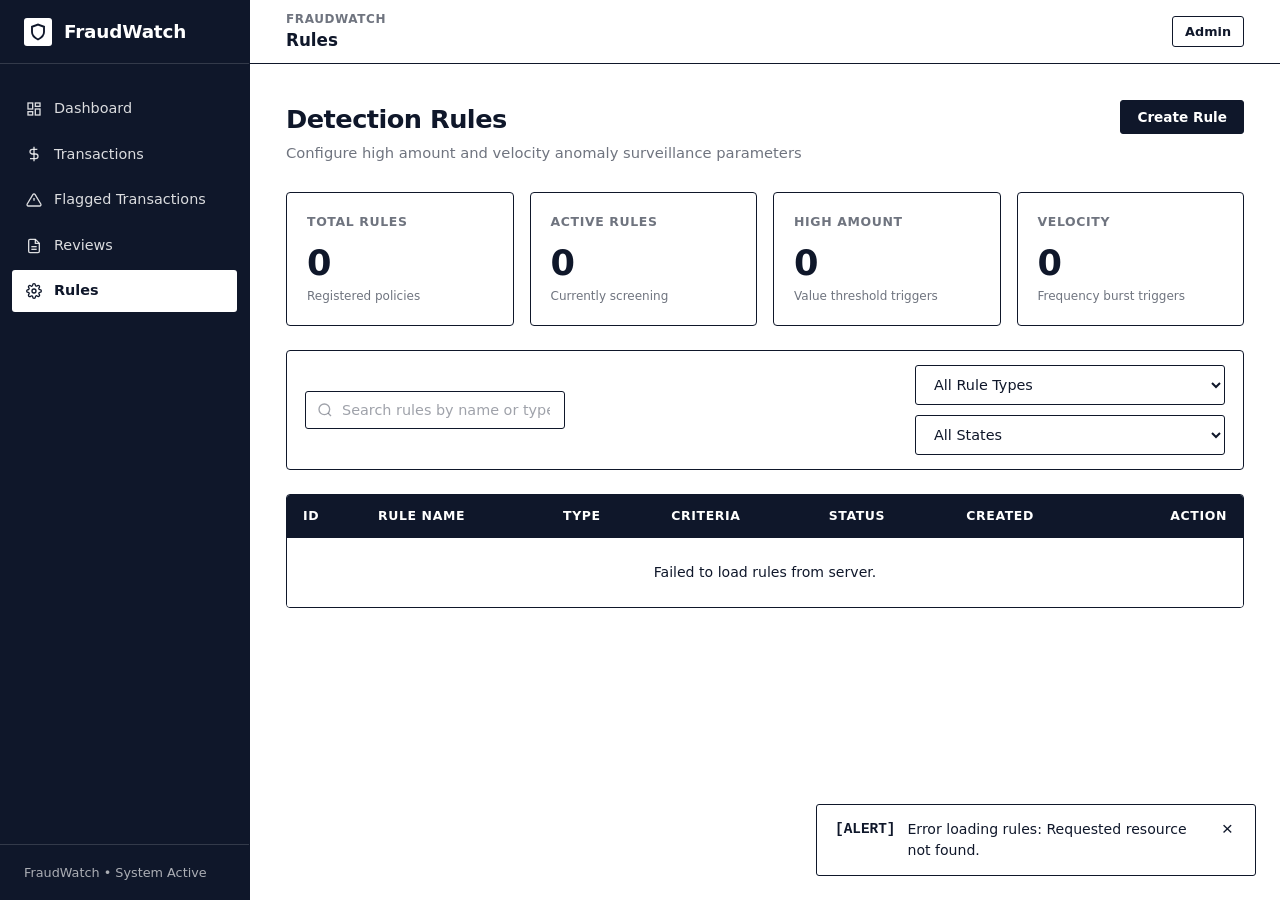
==== frontend/pages/rules.html @ 668bc774 "Initial commit: FraudWatch - Transaction Anomaly Flagging System with unified Spring Boot frontend, " ====
<!DOCTYPE html>
<html lang="en">
<head>
    <meta charset="UTF-8">
    <meta name="viewport" content="width=device-width, initial-scale=1.0">
    <title>FraudWatch — Rules</title>
    <link rel="stylesheet" href="../css/style.css">
</head>
<body>
    <div class="app-container">
        <!-- SIDEBAR -->
        <aside class="app-sidebar" id="sidebar">
            <div class="sidebar-brand">
                <div class="brand-icon">
                    <svg width="18" height="18" viewBox="0 0 24 24" fill="none" stroke="currentColor" stroke-width="2.5"><path d="M12 22s8-4 8-10V5l-8-3-8 3v7c0 6 8 10 8 10z"></path></svg>
                </div>
                <div class="brand-name">FraudWatch</div>
            </div>

            <nav class="sidebar-nav">
                <a href="dashboard.html" class="nav-link">
                    <svg width="16" height="16" viewBox="0 0 24 24" fill="none" stroke="currentColor" stroke-width="2"><rect x="3" y="3" width="7" height="9"></rect><rect x="14" y="3" width="7" height="5"></rect><rect x="14" y="12" width="7" height="9"></rect><rect x="3" y="16" width="7" height="5"></rect></svg>
                    <span>Dashboard</span>
                </a>
                <a href="transactions.html" class="nav-link">
                    <svg width="16" height="16" viewBox="0 0 24 24" fill="none" stroke="currentColor" stroke-width="2"><line x1="12" y1="1" x2="12" y2="23"></line><path d="M17 5H9.5a3.5 3.5 0 0 0 0 7h5a3.5 3.5 0 0 1 0 7H6"></path></svg>
                    <span>Transactions</span>
                </a>
                <a href="flagged.html" class="nav-link">
                    <svg width="16" height="16" viewBox="0 0 24 24" fill="none" stroke="currentColor" stroke-width="2"><path d="M10.29 3.86L1.82 18a2 2 0 0 0 1.71 3h16.94a2 2 0 0 0 1.71-3L13.71 3.86a2 2 0 0 0-3.42 0z"></path><line x1="12" y1="9" x2="12" y2="13"></line><line x1="12" y1="17" x2="12.01" y2="17"></line></svg>
                    <span>Flagged Transactions</span>
                </a>
                <a href="reviews.html" class="nav-link">
                    <svg width="16" height="16" viewBox="0 0 24 24" fill="none" stroke="currentColor" stroke-width="2"><path d="M14 2H6a2 2 0 0 0-2 2v16a2 2 0 0 0 2 2h12a2 2 0 0 0 2-2V8z"></path><polyline points="14 2 14 8 20 8"></polyline><line x1="16" y1="13" x2="8" y2="13"></line><line x1="16" y1="17" x2="8" y2="17"></line></svg>
                    <span>Reviews</span>
                </a>
                <a href="rules.html" class="nav-link active">
                    <svg width="16" height="16" viewBox="0 0 24 24" fill="none" stroke="currentColor" stroke-width="2"><circle cx="12" cy="12" r="3"></circle><path d="M19.4 15a1.65 1.65 0 0 0 .33 1.82l.06.06a2 2 0 0 1 0 2.83 2 2 0 0 1-2.83 0l-.06-.06a1.65 1.65 0 0 0-1.82-.33 1.65 1.65 0 0 0-1 1.51V21a2 2 0 0 1-2 2 2 2 0 0 1-2-2v-.09A1.65 1.65 0 0 0 9 19.4a1.65 1.65 0 0 0-1.82.33l-.06.06a2 2 0 0 1-2.83 0 2 2 0 0 1 0-2.83l.06-.06a1.65 1.65 0 0 0 .33-1.82 1.65 1.65 0 0 0-1.51-1H3a2 2 0 0 1-2-2 2 2 0 0 1 2-2h.09A1.65 1.65 0 0 0 4.6 9a1.65 1.65 0 0 0-.33-1.82l-.06-.06a2 2 0 0 1 0-2.83 2 2 0 0 1 2.83 0l.06.06a1.65 1.65 0 0 0 1.82.33H9a1.65 1.65 0 0 0 1-1.51V3a2 2 0 0 1 2-2 2 2 0 0 1 2 2v.09a1.65 1.65 0 0 0 1 1.51 1.65 1.65 0 0 0 1.82-.33l.06-.06a2 2 0 0 1 2.83 0 2 2 0 0 1 0 2.83l-.06.06a1.65 1.65 0 0 0-.33 1.82V9a1.65 1.65 0 0 0 1.51 1H21a2 2 0 0 1 2 2 2 2 0 0 1-2 2h-.09a1.65 1.65 0 0 0-1.51 1z"></path></svg>
                    <span>Rules</span>
                </a>
            </nav>

            <div class="sidebar-footer">
                FraudWatch &bull; System Active
            </div>
        </aside>

        <!-- Mobile Overlay -->
        <div class="sidebar-overlay" id="sidebar-overlay"></div>

        <!-- MAIN CONTENT AREA -->
        <main class="app-main">
            <!-- HEADER -->
            <header class="app-header">
                <div class="header-left">
                    <button class="mobile-toggle-btn" id="sidebar-toggle" aria-label="Toggle Navigation">
                        <svg width="18" height="18" viewBox="0 0 24 24" fill="none" stroke="currentColor" stroke-width="2"><line x1="3" y1="12" x2="21" y2="12"></line><line x1="3" y1="6" x2="21" y2="6"></line><line x1="3" y1="18" x2="21" y2="18"></line></svg>
                    </button>
                    <div class="header-title-group">
                        <span class="header-brand">FraudWatch</span>
                        <span class="header-title">Rules</span>
                    </div>
                </div>

                <div class="header-right">
                    <div class="header-user-badge">Admin</div>
                </div>
            </header>

            <div class="content-wrapper">
                <div class="page-intro">
                    <div>
                        <h1 class="page-title">Detection Rules</h1>
                        <p class="page-subtitle">Configure high amount and velocity anomaly surveillance parameters</p>
                    </div>
                    <div>
                        <button class="btn btn-primary" id="createRuleBtn">
                            Create Rule
                        </button>
                    </div>
                </div>

                <!-- Alert / Direct Query Banner -->
                <div id="ruleAlertBanner" style="display: none; padding: 14px 18px; margin-bottom: 24px; border: 1px solid var(--navy); background-color: var(--white); color: var(--navy); font-size: 0.9rem; font-weight: 600; letter-spacing: 0.02em;"></div>

                <!-- Mini Metric Cards -->
                <div class="kpi-grid" style="grid-template-columns: repeat(4, 1fr); margin-bottom: 24px;">
                    <div class="kpi-card">
                        <div class="kpi-label">Total Rules</div>
                        <div class="kpi-value" id="totalRulesCount">0</div>
                        <div class="kpi-desc">Registered policies</div>
                    </div>

                    <div class="kpi-card">
                        <div class="kpi-label">Active Rules</div>
                        <div class="kpi-value" id="activeRulesCount">0</div>
                        <div class="kpi-desc">Currently screening</div>
                    </div>

                    <div class="kpi-card">
                        <div class="kpi-label">High Amount</div>
                        <div class="kpi-value" id="highAmountRulesCount">0</div>
                        <div class="kpi-desc">Value threshold triggers</div>
                    </div>

                    <div class="kpi-card">
                        <div class="kpi-label">Velocity</div>
                        <div class="kpi-value" id="velocityRulesCount">0</div>
                        <div class="kpi-desc">Frequency burst triggers</div>
                    </div>
                </div>

                <!-- Filters & Controls Bar -->
                <div class="filter-bar">
                    <div class="search-input-wrapper">
                        <svg class="search-icon" width="16" height="16" viewBox="0 0 24 24" fill="none" stroke="currentColor" stroke-width="2"><circle cx="11" cy="11" r="8"></circle><line x1="21" y1="21" x2="16.65" y2="16.65"></line></svg>
                        <input type="text" id="searchRuleInput" class="search-input" placeholder="Search rules by name or type...">
                    </div>

                    <div class="filter-group">
                        <select id="filterRuleType" class="filter-select">
                            <option value="ALL">All Rule Types</option>
                            <option value="HIGH_AMOUNT">High Amount</option>
                            <option value="VELOCITY">Velocity</option>
                        </select>

                        <select id="filterRuleStatus" class="filter-select">
                            <option value="ALL">All States</option>
                            <option value="ACTIVE">Active Only</option>
                            <option value="INACTIVE">Disabled Only</option>
                        </select>
                    </div>
                </div>

                <!-- Rules Table -->
                <div class="table-container">
                    <table class="data-table">
                        <thead>
                            <tr>
                                <th>ID</th>
                                <th>Rule Name</th>
                                <th>Type</th>
                                <th>Criteria</th>
                                <th>Status</th>
                                <th>Created</th>
                                <th class="text-right">Action</th>
                            </tr>
                        </thead>
                        <tbody id="rulesTableBody">
                            <!-- Populated dynamically via rules.js -->
                        </tbody>
                    </table>
                </div>
            </div>
        </main>
    </div>

    <!-- Create / Edit Rule Modal -->
    <div id="ruleModal" class="modal-backdrop">
        <div class="modal-dialog">
            <div class="modal-header">
                <h3 id="ruleModalTitle">Configure Rule</h3>
                <button class="modal-close" onclick="closeModal('ruleModal')">&times;</button>
            </div>
            <form id="ruleForm">
                <div class="modal-body">
                    <div class="form-group">
                        <label class="form-label required" for="ruleName">Rule Name</label>
                        <input type="text" id="ruleName" class="form-control" placeholder="e.g. Excessive Transfer Amount" required>
                    </div>

                    <div class="form-row">
                        <div class="form-group">
                            <label class="form-label required" for="ruleType">Rule Type</label>
                            <select id="ruleType" class="form-control" required>
                                <option value="HIGH_AMOUNT">HIGH_AMOUNT</option>
                                <option value="VELOCITY">VELOCITY</option>
                            </select>
                        </div>

                        <div class="form-group">
                            <label class="form-label">Active State</label>
                            <div class="switch-group" style="padding-top: 6px;">
                                <label class="switch">
                                    <input type="checkbox" id="ruleActive" checked>
                                    <span class="slider"></span>
                                </label>
                                <span class="text-sm" style="color: var(--navy-60);">Enable rule</span>
                            </div>
                        </div>
                    </div>

                    <!-- HIGH_AMOUNT Parameter -->
                    <div id="highAmountGroup" class="form-group">
                        <label class="form-label required" for="ruleAmountThreshold">Amount Threshold (₹)</label>
                        <input type="number" id="ruleAmountThreshold" class="form-control" placeholder="e.g. 10000.00" step="0.01" min="1">
                        <div class="form-hint">Transactions with amount exceeding this value will be flagged immediately.</div>
                    </div>

                    <!-- VELOCITY Parameters -->
                    <div id="velocityGroup" style="display: none;">
                        <div class="form-row">
                            <div class="form-group">
                                <label class="form-label required" for="ruleTransactionCount">Max Transaction Count</label>
                                <input type="number" id="ruleTransactionCount" class="form-control" placeholder="e.g. 5" min="1" step="1">
                                <div class="form-hint">Threshold count from same sender.</div>
                            </div>

                            <div class="form-group">
                                <label class="form-label required" for="ruleTimeWindow">Time Window (Minutes)</label>
                                <input type="number" id="ruleTimeWindow" class="form-control" placeholder="e.g. 10" min="1" step="1">
                                <div class="form-hint">Rolling time window.</div>
                            </div>
                        </div>
                    </div>
                </div>

                <div class="modal-footer">
                    <button type="button" class="btn btn-secondary" onclick="closeModal('ruleModal')">Cancel</button>
                    <button type="submit" id="ruleSubmitBtn" class="btn btn-primary">Save Rule</button>
                </div>
            </form>
        </div>
    </div>

    <!-- Scripts -->
    <script src="../js/config.js"></script>
    <script src="../js/api.js"></script>
    <script src="../js/utils.js"></script>
    <script src="../js/app.js"></script>
    <script src="../js/rules.js"></script>
</body>
</html>
---- frontend/css/style.css ----
/* ==========================================================================
   FraudWatch - Global Design System
   Strict Two-Color Minimalist Enterprise Architecture
   Colors: NAVY (#0F172A) & WHITE (#FFFFFF)
   ========================================================================== */

:root {
    --navy: #0F172A;
    --white: #FFFFFF;

    /* Opacity variations of Navy */
    --navy-90: rgba(15, 23, 42, 0.90);
    --navy-75: rgba(15, 23, 42, 0.75);
    --navy-60: rgba(15, 23, 42, 0.60);
    --navy-40: rgba(15, 23, 42, 0.40);
    --navy-20: rgba(15, 23, 42, 0.20);
    --navy-10: rgba(15, 23, 42, 0.10);
    --navy-05: rgba(15, 23, 42, 0.05);
    --navy-03: rgba(15, 23, 42, 0.03);

    /* Dimensions & Fonts */
    --sidebar-width: 250px;
    --header-height: 64px;
    --radius-sm: 3px;
    --radius-md: 4px;

    --font-sans: system-ui, -apple-system, BlinkMacSystemFont, "Segoe UI", Roboto, "Helvetica Neue", Arial, sans-serif;
    --font-mono: ui-monospace, SFMono-Regular, Menlo, Monaco, Consolas, "Liberation Mono", "Courier New", monospace;
}

/* Base Reset */
*, *::before, *::after {
    box-sizing: border-box;
    margin: 0;
    padding: 0;
}

body {
    background-color: var(--white);
    color: var(--navy);
    font-family: var(--font-sans);
    line-height: 1.5;
    -webkit-font-smoothing: antialiased;
    min-height: 100vh;
}

a {
    color: var(--navy);
    text-decoration: none;
}

/* ==========================================================================
   LAYOUT SCAFFOLD (Sidebar + Header + Main)
   ========================================================================== */
.app-container {
    display: flex;
    min-height: 100vh;
    background-color: var(--white);
}

/* SIDEBAR (Navy #0F172A with White #FFFFFF text) */
.app-sidebar {
    width: var(--sidebar-width);
    background-color: var(--navy);
    color: var(--white);
    display: flex;
    flex-direction: column;
    position: fixed;
    top: 0;
    bottom: 0;
    left: 0;
    z-index: 100;
    transition: transform 0.2s ease-in-out;
    border-right: 1px solid var(--navy);
}

.sidebar-brand {
    height: var(--header-height);
    display: flex;
    align-items: center;
    gap: 12px;
    padding: 0 24px;
    border-bottom: 1px solid rgba(255, 255, 255, 0.15);
}

.brand-icon {
    width: 28px;
    height: 28px;
    background-color: var(--white);
    color: var(--navy);
    display: flex;
    align-items: center;
    justify-content: center;
    border-radius: var(--radius-sm);
    font-weight: 700;
}

.brand-name {
    font-size: 1.15rem;
    font-weight: 700;
    letter-spacing: -0.01em;
    color: var(--white);
}

.sidebar-nav {
    flex: 1;
    padding: 24px 12px;
    display: flex;
    flex-direction: column;
    gap: 4px;
}

.nav-link {
    display: flex;
    align-items: center;
    gap: 12px;
    padding: 10px 14px;
    border-radius: var(--radius-sm);
    color: rgba(255, 255, 255, 0.85);
    font-size: 0.9rem;
    font-weight: 500;
    transition: background-color 0.15s ease, color 0.15s ease;
}

.nav-link:hover {
    background-color: rgba(255, 255, 255, 0.08);
    color: var(--white);
}

/* Active navigation item: White background, Navy text */
.nav-link.active {
    background-color: var(--white);
    color: var(--navy);
    font-weight: 600;
}

.sidebar-footer {
    padding: 18px 24px;
    border-top: 1px solid rgba(255, 255, 255, 0.15);
    font-size: 0.8rem;
    color: rgba(255, 255, 255, 0.65);
}

/* Mobile Sidebar Overlay */
.sidebar-overlay {
    display: none;
    position: fixed;
    top: 0;
    left: 0;
    right: 0;
    bottom: 0;
    background-color: var(--navy-40);
    z-index: 90;
}

/* MAIN CONTENT AREA */
.app-main {
    flex: 1;
    margin-left: var(--sidebar-width);
    background-color: var(--white);
    display: flex;
    flex-direction: column;
    min-width: 0;
}

/* HEADER (White background, Thin Navy bottom border) */
.app-header {
    height: var(--header-height);
    background-color: var(--white);
    border-bottom: 1px solid var(--navy);
    display: flex;
    align-items: center;
    justify-content: space-between;
    padding: 0 36px;
    position: sticky;
    top: 0;
    z-index: 50;
}

.header-left {
    display: flex;
    align-items: center;
    gap: 16px;
}

.mobile-toggle-btn {
    display: none;
    background: none;
    border: 1px solid var(--navy);
    color: var(--navy);
    padding: 5px 8px;
    border-radius: var(--radius-sm);
    cursor: pointer;
}

.header-title-group {
    display: flex;
    flex-direction: column;
}

.header-brand {
    font-size: 0.75rem;
    font-weight: 700;
    text-transform: uppercase;
    letter-spacing: 0.05em;
    color: var(--navy-60);
}

.header-title {
    font-size: 1.05rem;
    font-weight: 700;
    color: var(--navy);
}

.header-right {
    display: flex;
    align-items: center;
    gap: 16px;
}

.header-user-badge {
    padding: 5px 12px;
    border: 1px solid var(--navy);
    border-radius: var(--radius-sm);
    font-size: 0.8rem;
    font-weight: 600;
    color: var(--navy);
    background-color: var(--white);
}

/* CONTENT WRAPPER */
.content-wrapper {
    padding: 36px;
    flex: 1;
    background-color: var(--white);
}

.page-intro {
    margin-bottom: 28px;
    display: flex;
    align-items: flex-start;
    justify-content: space-between;
    flex-wrap: wrap;
    gap: 16px;
}

.page-title {
    font-size: 1.6rem;
    font-weight: 700;
    letter-spacing: -0.02em;
    color: var(--navy);
    margin-bottom: 4px;
}

.page-subtitle {
    font-size: 0.92rem;
    color: var(--navy-60);
}

/* ==========================================================================
   CARDS (White background, Navy border, Minimal or no shadow)
   ========================================================================== */
.card {
    background-color: var(--white);
    border: 1px solid var(--navy);
    border-radius: var(--radius-md);
    padding: 20px;
    margin-bottom: 24px;
}

.card-header {
    display: flex;
    align-items: center;
    justify-content: space-between;
    padding-bottom: 14px;
    margin-bottom: 16px;
    border-bottom: 1px solid var(--navy-20);
}

.card-title {
    font-size: 1.05rem;
    font-weight: 700;
    color: var(--navy);
}

/* Metric / Stat Cards */
.kpi-grid {
    display: grid;
    grid-template-columns: repeat(5, 1fr);
    gap: 16px;
    margin-bottom: 32px;
}

.kpi-card {
    background-color: var(--white);
    border: 1px solid var(--navy);
    border-radius: var(--radius-md);
    padding: 20px;
    display: flex;
    flex-direction: column;
    justify-content: space-between;
}

.kpi-label {
    font-size: 0.78rem;
    font-weight: 600;
    text-transform: uppercase;
    letter-spacing: 0.05em;
    color: var(--navy-60);
    margin-bottom: 12px;
}

.kpi-value {
    font-size: 2.2rem;
    font-weight: 700;
    color: var(--navy);
    line-height: 1.1;
    margin-bottom: 4px;
}

.kpi-desc {
    font-size: 0.75rem;
    color: var(--navy-60);
}

/* Split layout (2 columns) */
.split-grid {
    display: grid;
    grid-template-columns: 1fr 1fr;
    gap: 24px;
    margin-bottom: 32px;
}

/* ==========================================================================
   BUTTONS (Primary: Navy bg, White text | Secondary: White bg, Navy border)
   ========================================================================== */
.btn {
    display: inline-flex;
    align-items: center;
    justify-content: center;
    gap: 8px;
    padding: 8px 16px;
    border-radius: var(--radius-sm);
    font-size: 0.85rem;
    font-weight: 600;
    cursor: pointer;
    font-family: inherit;
    text-decoration: none;
    transition: background-color 0.15s ease, opacity 0.15s ease;
}

.btn:disabled {
    opacity: 0.4;
    cursor: not-allowed;
}

.btn-primary,
.btn-navy {
    background-color: var(--navy);
    color: var(--white);
    border: 1px solid var(--navy);
}

.btn-primary:hover:not(:disabled),
.btn-navy:hover:not(:disabled) {
    background-color: var(--navy-90);
    color: var(--white);
}

.btn-secondary,
.btn-outline,
.btn-navy-outline {
    background-color: var(--white);
    color: var(--navy);
    border: 1px solid var(--navy);
}

.btn-secondary:hover:not(:disabled),
.btn-outline:hover:not(:disabled),
.btn-navy-outline:hover:not(:disabled) {
    background-color: var(--navy-05);
}

.btn-sm {
    padding: 5px 10px;
    font-size: 0.78rem;
}

/* ==========================================================================
   TABLES (Header: Navy bg, White text | Rows: White bg, Navy text)
   ========================================================================== */
.table-container {
    background-color: var(--white);
    border: 1px solid var(--navy);
    border-radius: var(--radius-md);
    overflow: hidden;
    margin-bottom: 24px;
    width: 100%;
    overflow-x: auto;
}

.data-table {
    width: 100%;
    border-collapse: collapse;
    text-align: left;
    font-size: 0.88rem;
}

.data-table th {
    background-color: var(--navy);
    color: var(--white);
    font-size: 0.78rem;
    font-weight: 700;
    text-transform: uppercase;
    letter-spacing: 0.05em;
    padding: 12px 16px;
    border: none;
    white-space: nowrap;
}

.data-table td {
    padding: 12px 16px;
    border-bottom: 1px solid var(--navy-10);
    color: var(--navy);
    vertical-align: middle;
    background-color: var(--white);
}

.data-table tbody tr:hover td {
    background-color: var(--navy-03);
}

.data-table tbody tr:last-child td {
    border-bottom: none;
}

/* ==========================================================================
   STATUS BADGES (White bg, Navy border, Navy text - ZERO multi-colors)
   ========================================================================== */
.status-badge,
.badge,
.dash-status {
    display: inline-flex;
    align-items: center;
    gap: 4px;
    padding: 3px 8px;
    border: 1px solid var(--navy);
    border-radius: var(--radius-sm);
    font-size: 0.72rem;
    font-weight: 600;
    text-transform: uppercase;
    letter-spacing: 0.04em;
    background-color: var(--white);
    color: var(--navy);
}

/* Visual emphasis through weight, border, or inversion */
.status-badge.completed,
.badge-completed {
    border: 1.5px solid var(--navy);
    font-weight: 700;
}

.status-badge.flagged,
.badge-flagged {
    border: 1.5px solid var(--navy);
    font-weight: 700;
}

.status-badge.blocked,
.badge-blocked {
    background-color: var(--navy);
    color: var(--white);
    font-weight: 700;
}

.status-badge.pending,
.badge-pending {
    border: 1px dashed var(--navy);
    font-weight: 600;
}

.status-badge.approved,
.badge-approved {
    border: 1.5px solid var(--navy);
    font-weight: 700;
}

/* Simple Rule Chip */
.rule-tag,
.rule-chip {
    display: inline-block;
    padding: 2px 7px;
    border: 1px solid var(--navy-40);
    border-radius: var(--radius-sm);
    font-size: 0.72rem;
    font-family: var(--font-mono);
    color: var(--navy);
    background-color: var(--white);
    margin: 2px;
}

/* ==========================================================================
   FORMS & CONTROLS (White bg, Navy border, Navy text)
   ========================================================================== */
.form-group {
    margin-bottom: 18px;
}

.form-label {
    display: block;
    font-size: 0.82rem;
    font-weight: 600;
    color: var(--navy);
    margin-bottom: 6px;
    letter-spacing: 0.02em;
}

.form-label.required::after {
    content: " *";
    color: var(--navy);
    font-weight: 700;
}

.form-control,
.search-input,
.filter-select {
    width: 100%;
    padding: 10px 14px;
    background-color: var(--white);
    border: 1px solid var(--navy);
    border-radius: var(--radius-sm);
    color: var(--navy);
    font-size: 0.9rem;
    font-family: inherit;
    outline: none;
    transition: border-width 0.1s ease;
}

.form-control::placeholder,
.search-input::placeholder {
    color: var(--navy-40);
}

.form-control:focus,
.search-input:focus,
.filter-select:focus {
    border: 1.5px solid var(--navy);
}

.form-hint {
    font-size: 0.76rem;
    color: var(--navy-60);
    margin-top: 5px;
}

.form-row {
    display: grid;
    grid-template-columns: 1fr 1fr;
    gap: 16px;
}

/* Filter Bar Container */
.filter-bar {
    display: flex;
    align-items: center;
    justify-content: space-between;
    gap: 16px;
    margin-bottom: 24px;
    flex-wrap: wrap;
    background-color: var(--white);
    border: 1px solid var(--navy);
    border-radius: var(--radius-md);
    padding: 14px 18px;
}

.filter-group {
    display: flex;
    align-items: center;
    gap: 10px;
    flex-wrap: wrap;
}

.search-input-wrapper {
    position: relative;
    display: flex;
    align-items: center;
    min-width: 260px;
}

.search-icon {
    position: absolute;
    left: 12px;
    color: var(--navy-40);
    pointer-events: none;
}

.search-input {
    padding-left: 36px;
}

/* Filter Button Group */
.filter-btn-group {
    display: inline-flex;
    border: 1px solid var(--navy);
    border-radius: var(--radius-sm);
    overflow: hidden;
}

.filter-btn {
    background-color: var(--white);
    color: var(--navy);
    border: none;
    border-right: 1px solid var(--navy);
    padding: 7px 14px;
    font-size: 0.82rem;
    font-weight: 600;
    cursor: pointer;
    transition: background-color 0.15s ease;
}

.filter-btn:last-child {
    border-right: none;
}

.filter-btn:hover {
    background-color: var(--navy-05);
}

.filter-btn.active {
    background-color: var(--navy);
    color: var(--white);
}

/* Checkbox Toggle Switch (Navy/White) */
.switch-group {
    display: flex;
    align-items: center;
    gap: 12px;
    padding: 6px 0;
}

.switch {
    position: relative;
    display: inline-block;
    width: 44px;
    height: 22px;
}

.switch input {
    opacity: 0;
    width: 0;
    height: 0;
}

.slider {
    position: absolute;
    cursor: pointer;
    top: 0;
    left: 0;
    right: 0;
    bottom: 0;
    background-color: var(--white);
    border: 1px solid var(--navy);
    border-radius: 22px;
    transition: 0.2s ease;
}

.slider:before {
    position: absolute;
    content: "";
    height: 14px;
    width: 14px;
    left: 3px;
    bottom: 3px;
    background-color: var(--navy);
    border-radius: 50%;
    transition: 0.2s ease;
}

input:checked + .slider {
    background-color: var(--navy);
}

input:checked + .slider:before {
    transform: translateX(22px);
    background-color: var(--white);
}

/* ==========================================================================
   MODALS (White modal, Navy border, Navy title, Navy opacity backdrop)
   ========================================================================== */
.modal-backdrop {
    position: fixed;
    top: 0;
    left: 0;
    right: 0;
    bottom: 0;
    background-color: var(--navy-60);
    display: none;
    align-items: center;
    justify-content: center;
    z-index: 1000;
    padding: 20px;
}

.modal-backdrop.open,
.modal-backdrop.active {
    display: flex;
}

.modal-dialog {
    background-color: var(--white);
    border: 1.5px solid var(--navy);
    border-radius: var(--radius-md);
    width: 100%;
    max-width: 520px;
    max-height: 90vh;
    overflow-y: auto;
}

.modal-header {
    padding: 16px 20px;
    border-bottom: 1px solid var(--navy);
    display: flex;
    align-items: center;
    justify-content: space-between;
}

.modal-header h3 {
    font-size: 1.1rem;
    font-weight: 700;
    color: var(--navy);
}

.modal-close {
    background: none;
    border: none;
    color: var(--navy);
    cursor: pointer;
    font-size: 1.5rem;
    line-height: 1;
}

.modal-body {
    padding: 20px;
}

.modal-footer {
    padding: 14px 20px;
    border-top: 1px solid var(--navy);
    display: flex;
    align-items: center;
    justify-content: flex-end;
    gap: 12px;
}

/* Details Grid inside Modals */
.detail-grid {
    display: grid;
    grid-template-columns: 1fr 1fr;
    gap: 14px;
    background-color: var(--white);
    border: 1px solid var(--navy);
    border-radius: var(--radius-sm);
    padding: 16px;
    margin-bottom: 18px;
}

.detail-item {
    display: flex;
    flex-direction: column;
    gap: 3px;
}

.detail-label {
    font-size: 0.72rem;
    text-transform: uppercase;
    letter-spacing: 0.05em;
    color: var(--navy-60);
    font-weight: 600;
}

.detail-value {
    font-size: 0.95rem;
    font-weight: 700;
    color: var(--navy);
}

/* ==========================================================================
   NOTIFICATIONS / TOASTS (White card, Navy border, Navy text)
   ========================================================================== */
.toast-container {
    position: fixed;
    bottom: 24px;
    right: 24px;
    z-index: 2000;
    display: flex;
    flex-direction: column;
    gap: 10px;
    pointer-events: none;
}

.toast {
    pointer-events: auto;
    min-width: 320px;
    max-width: 440px;
    padding: 14px 18px;
    border-radius: var(--radius-sm);
    background-color: var(--white);
    border: 1.5px solid var(--navy);
    display: flex;
    align-items: flex-start;
    gap: 12px;
    font-size: 0.88rem;
    color: var(--navy);
}

.toast-icon {
    font-weight: 700;
    font-size: 0.9rem;
    color: var(--navy);
}

.toast-message {
    flex: 1;
    color: var(--navy);
}

.toast-close {
    background: none;
    border: none;
    color: var(--navy);
    font-size: 1.2rem;
    line-height: 1;
    cursor: pointer;
    padding: 0 4px;
}

/* ==========================================================================
   EMPTY & LOADING STATES
   ========================================================================== */
.empty-state {
    text-align: center;
    padding: 48px 24px;
    color: var(--navy-60);
    border: 1px dashed var(--navy-40);
    border-radius: var(--radius-md);
    margin: 20px 0;
}

.empty-state h4 {
    font-size: 1.1rem;
    font-weight: 700;
    color: var(--navy);
    margin-bottom: 6px;
}

.empty-state p {
    font-size: 0.88rem;
    color: var(--navy-60);
}

.spinner {
    width: 22px;
    height: 22px;
    border: 2px solid var(--navy-20);
    border-top-color: var(--navy);
    border-radius: 50%;
    animation: spin 0.8s linear infinite;
    display: inline-block;
    vertical-align: middle;
}

@keyframes spin {
    to { transform: rotate(360deg); }
}

/* ==========================================================================
   CLEAN REVIEW CARDS (Reviews Page)
   ========================================================================== */
.reviews-grid {
    display: grid;
    grid-template-columns: repeat(auto-fill, minmax(340px, 1fr));
    gap: 20px;
    margin-bottom: 24px;
}

.review-card {
    background-color: var(--white);
    border: 1px solid var(--navy);
    border-radius: var(--radius-md);
    padding: 20px;
    display: flex;
    flex-direction: column;
    gap: 14px;
}

.review-header {
    display: flex;
    align-items: flex-start;
    justify-content: space-between;
    gap: 10px;
}

.review-parties {
    display: flex;
    align-items: center;
    gap: 8px;
    font-size: 0.95rem;
    font-weight: 700;
    font-family: var(--font-mono);
}

.review-amount {
    font-size: 1.25rem;
    font-weight: 700;
    color: var(--navy);
}

.review-rules-box {
    border: 1px solid var(--navy-20);
    border-radius: var(--radius-sm);
    padding: 10px;
}

.review-actions {
    display: flex;
    align-items: center;
    gap: 8px;
    margin-top: auto;
    padding-top: 12px;
    border-top: 1px solid var(--navy-10);
}

/* ==========================================================================
   UTILITY CLASSES
   ========================================================================== */
.font-mono { font-family: var(--font-mono); }
.text-navy { color: var(--navy); }
.text-muted { color: var(--navy-60); }
.text-sm { font-size: 0.8rem; }
.text-right { text-align: right; }
.text-center { text-align: center; }

/* ==========================================================================
   RESPONSIVE DESIGN (Desktop, Tablet, Mobile)
   ========================================================================== */
@media (max-width: 1100px) {
    .kpi-grid {
        grid-template-columns: repeat(3, 1fr);
    }
    .split-grid {
        grid-template-columns: 1fr;
    }
}

@media (max-width: 850px) {
    .app-sidebar {
        transform: translateX(-100%);
    }
    .app-sidebar.open {
        transform: translateX(0);
    }
    .sidebar-overlay.open {
        display: block;
    }
    .app-main {
        margin-left: 0;
    }
    .mobile-toggle-btn {
        display: block;
    }
    .content-wrapper {
        padding: 20px;
    }
    .app-header {
        padding: 0 20px;
    }
    .kpi-grid {
        grid-template-columns: repeat(2, 1fr);
    }
    .form-row {
        grid-template-columns: 1fr;
    }
}

@media (max-width: 520px) {
    .kpi-grid {
        grid-template-columns: 1fr;
    }
    .filter-bar {
        flex-direction: column;
        align-items: stretch;
    }
    .search-input-wrapper {
        min-width: 100%;
    }
}
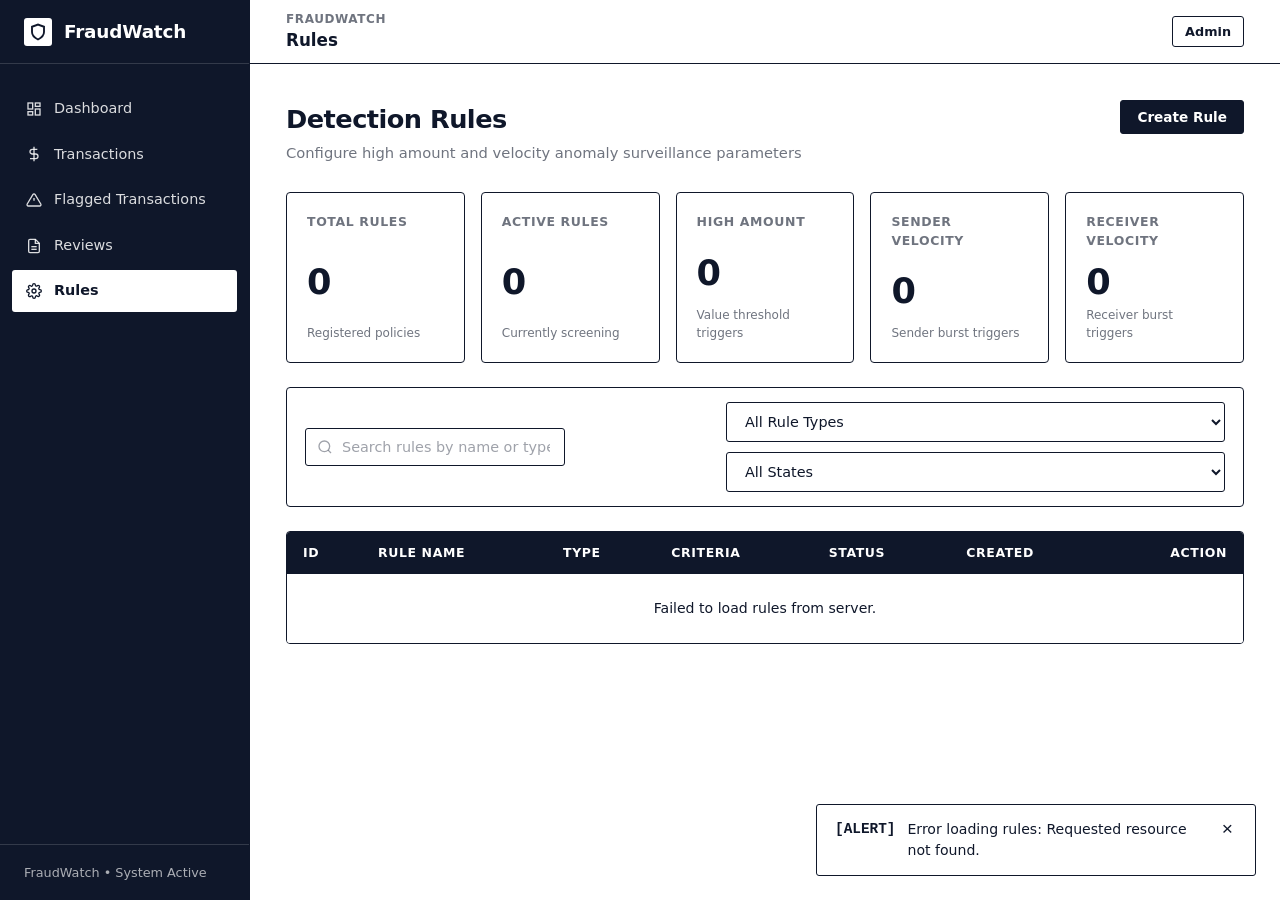
==== commit 007e11f7: "feat: implement 3 unique rule types (HIGH_AMOUNT, SENDER_VELOCITY, RECEIVER_VELOCITY) and unique-typ" ====
--- a/frontend/pages/rules.html
+++ b/frontend/pages/rules.html
@@ -84,7 +84,7 @@
                 <div id="ruleAlertBanner" style="display: none; padding: 14px 18px; margin-bottom: 24px; border: 1px solid var(--navy); background-color: var(--white); color: var(--navy); font-size: 0.9rem; font-weight: 600; letter-spacing: 0.02em;"></div>
 
                 <!-- Mini Metric Cards -->
-                <div class="kpi-grid" style="grid-template-columns: repeat(4, 1fr); margin-bottom: 24px;">
+                <div class="kpi-grid" style="grid-template-columns: repeat(5, 1fr); margin-bottom: 24px;">
                     <div class="kpi-card">
                         <div class="kpi-label">Total Rules</div>
                         <div class="kpi-value" id="totalRulesCount">0</div>
@@ -104,9 +104,15 @@
                     </div>
 
                     <div class="kpi-card">
-                        <div class="kpi-label">Velocity</div>
-                        <div class="kpi-value" id="velocityRulesCount">0</div>
-                        <div class="kpi-desc">Frequency burst triggers</div>
+                        <div class="kpi-label">Sender Velocity</div>
+                        <div class="kpi-value" id="senderVelocityRulesCount">0</div>
+                        <div class="kpi-desc">Sender burst triggers</div>
+                    </div>
+
+                    <div class="kpi-card">
+                        <div class="kpi-label">Receiver Velocity</div>
+                        <div class="kpi-value" id="receiverVelocityRulesCount">0</div>
+                        <div class="kpi-desc">Receiver burst triggers</div>
                     </div>
                 </div>
 
@@ -120,8 +126,9 @@
                     <div class="filter-group">
                         <select id="filterRuleType" class="filter-select">
                             <option value="ALL">All Rule Types</option>
-                            <option value="HIGH_AMOUNT">High Amount</option>
-                            <option value="VELOCITY">Velocity</option>
+                            <option value="HIGH_AMOUNT">High Amount [HIGH_AMOUNT]</option>
+                            <option value="SENDER_VELOCITY">Sender Velocity [SENDER_VELOCITY]</option>
+                            <option value="RECEIVER_VELOCITY">Receiver Velocity [RECEIVER_VELOCITY]</option>
                         </select>
 
                         <select id="filterRuleStatus" class="filter-select">
@@ -173,8 +180,9 @@
                         <div class="form-group">
                             <label class="form-label required" for="ruleType">Rule Type</label>
                             <select id="ruleType" class="form-control" required>
-                                <option value="HIGH_AMOUNT">HIGH_AMOUNT</option>
-                                <option value="VELOCITY">VELOCITY</option>
+                                <option value="HIGH_AMOUNT">High Amount [HIGH_AMOUNT]</option>
+                                <option value="SENDER_VELOCITY">Sender Velocity [SENDER_VELOCITY]</option>
+                                <option value="RECEIVER_VELOCITY">Receiver Velocity [RECEIVER_VELOCITY]</option>
                             </select>
                         </div>
 
@@ -203,7 +211,7 @@
                             <div class="form-group">
                                 <label class="form-label required" for="ruleTransactionCount">Max Transaction Count</label>
                                 <input type="number" id="ruleTransactionCount" class="form-control" placeholder="e.g. 5" min="1" step="1">
-                                <div class="form-hint">Threshold count from same sender.</div>
+                                <div class="form-hint" id="velocityHint">Threshold transaction count.</div>
                             </div>
 
                             <div class="form-group">
